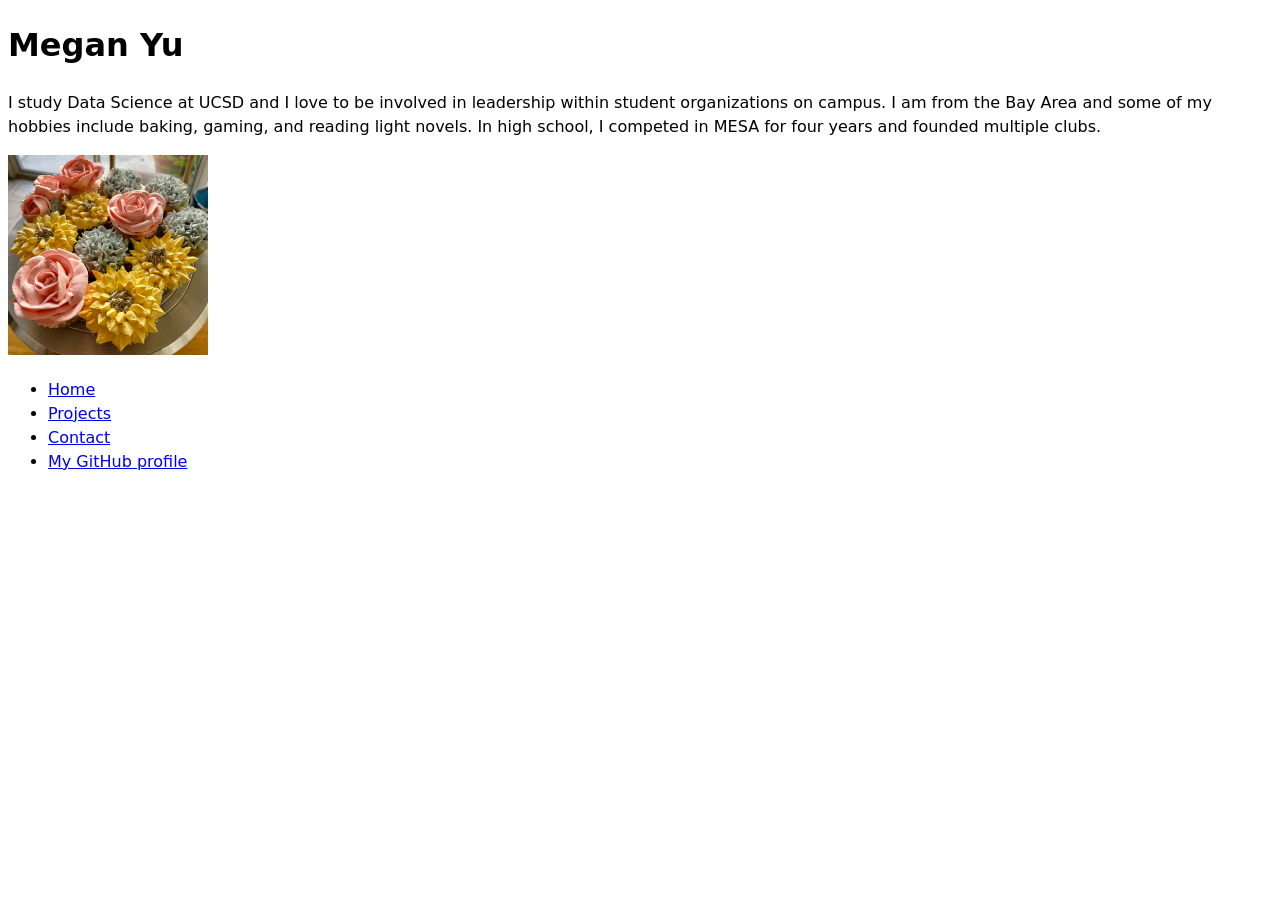
==== index.html @ 464e2185 "Added nav menu Added link navigation" ====
<!DOCTYPE html>
<html lang="en">
<head>
    <meta charset="UTF-8">
    <meta name="viewport" content="width=device-width, initial-scale=1.0">
    <title>Megan Yu: Personal site and portfolio</title>
    <link rel='stylesheet' href='style.css'>
</head>
<body>
    <h1>
        Megan Yu
    </h1>

    <p>
        I study Data Science at UCSD and I love to be involved in leadership within student organizations on campus.
        I am from the Bay Area and some of my hobbies include baking, gaming, and reading light novels. In high school, I competed in MESA for four years and founded multiple clubs.
    </p>

    <img
        loading="lazy"
        width="200"
        height="200"
        sizes="auto, (max-width: 30em) 100vw, (max-width: 50em) 50vw, calc(33vw - 100px)"
        src="images/Floral cupcakes SU26.jpg"
        alt="Floral cupcakes I baked and decorated in SU26." />
    
    <nav class="main-navigation">
        <ul>
            <li><a href="/">Home</a></li>
            <li><a href="projects/">Projects</a></li>
            <li><a href="contact/">Contact</a></li>
            <li><a href="https://github.com/megan-e3" target="_blank" rel="noopener noreferrer">My GitHub profile</a></li>
        </ul>
    </nav>
</body>
</html>
---- style.css ----
body {
  /* Set line height to 1.5 times the font size
	   and use the OS’s UI font as the website font
	 */
  font: 100%/1.5 system-ui;
}
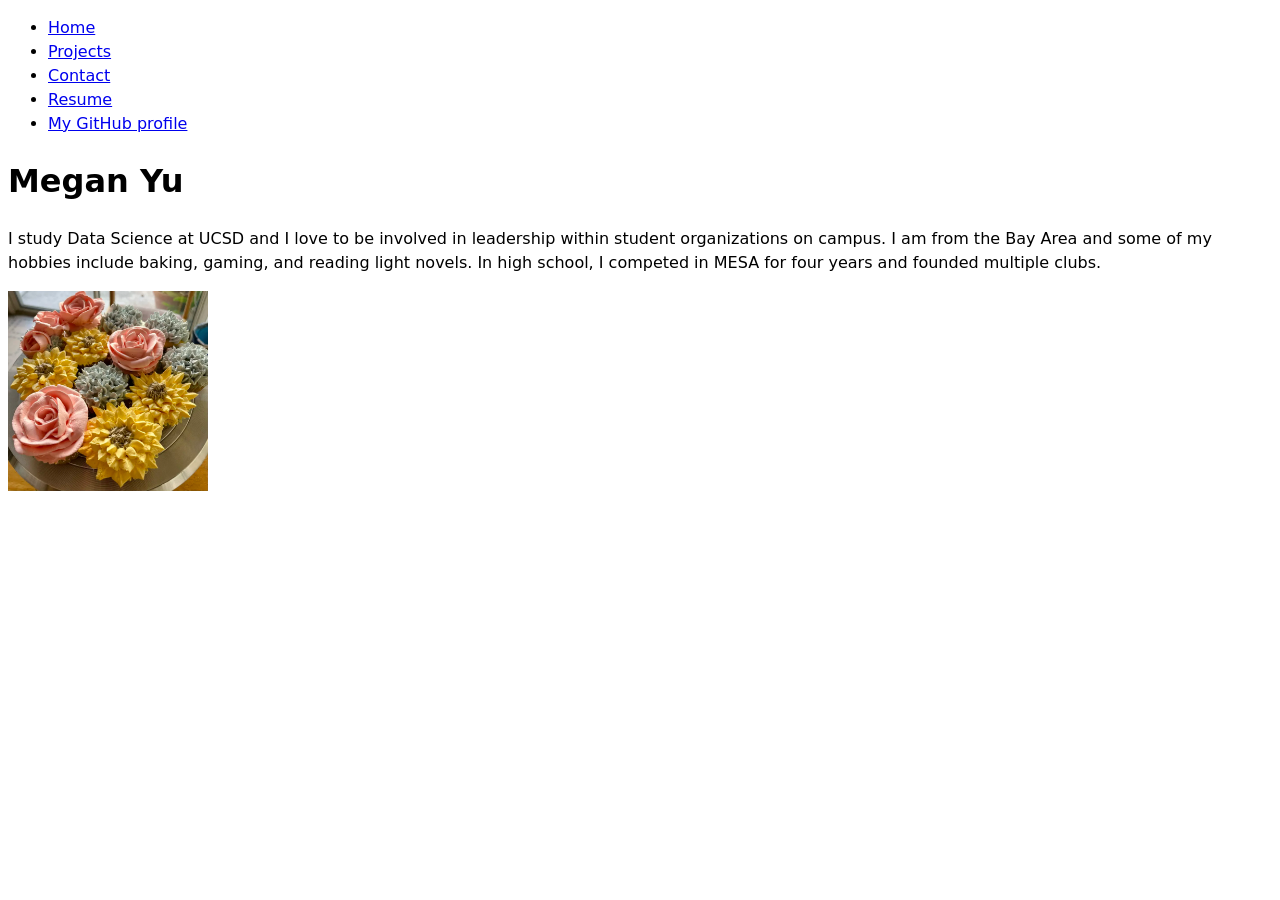
==== commit ac701ffd: "Added resume." ====
--- a/index.html
+++ b/index.html
@@ -7,6 +7,16 @@
     <link rel='stylesheet' href='style.css'>
 </head>
 <body>
+    <nav class="main-navigation">
+        <ul>
+            <li><a href="index.html">Home</a></li>
+            <li><a href="projects/">Projects</a></li>
+            <li><a href="contact/">Contact</a></li>
+            <li><a href="resume/">Resume</a></li>
+            <li><a href="https://github.com/megan-e3" target="_blank" rel="noopener noreferrer">My GitHub profile</a></li>
+        </ul>
+    </nav>
+    
     <h1>
         Megan Yu
     </h1>
@@ -23,14 +33,5 @@
         sizes="auto, (max-width: 30em) 100vw, (max-width: 50em) 50vw, calc(33vw - 100px)"
         src="images/Floral cupcakes SU26.jpg"
         alt="Floral cupcakes I baked and decorated in SU26." />
-    
-    <nav class="main-navigation">
-        <ul>
-            <li><a href="/">Home</a></li>
-            <li><a href="projects/">Projects</a></li>
-            <li><a href="contact/">Contact</a></li>
-            <li><a href="https://github.com/megan-e3" target="_blank" rel="noopener noreferrer">My GitHub profile</a></li>
-        </ul>
-    </nav>
 </body>
 </html>
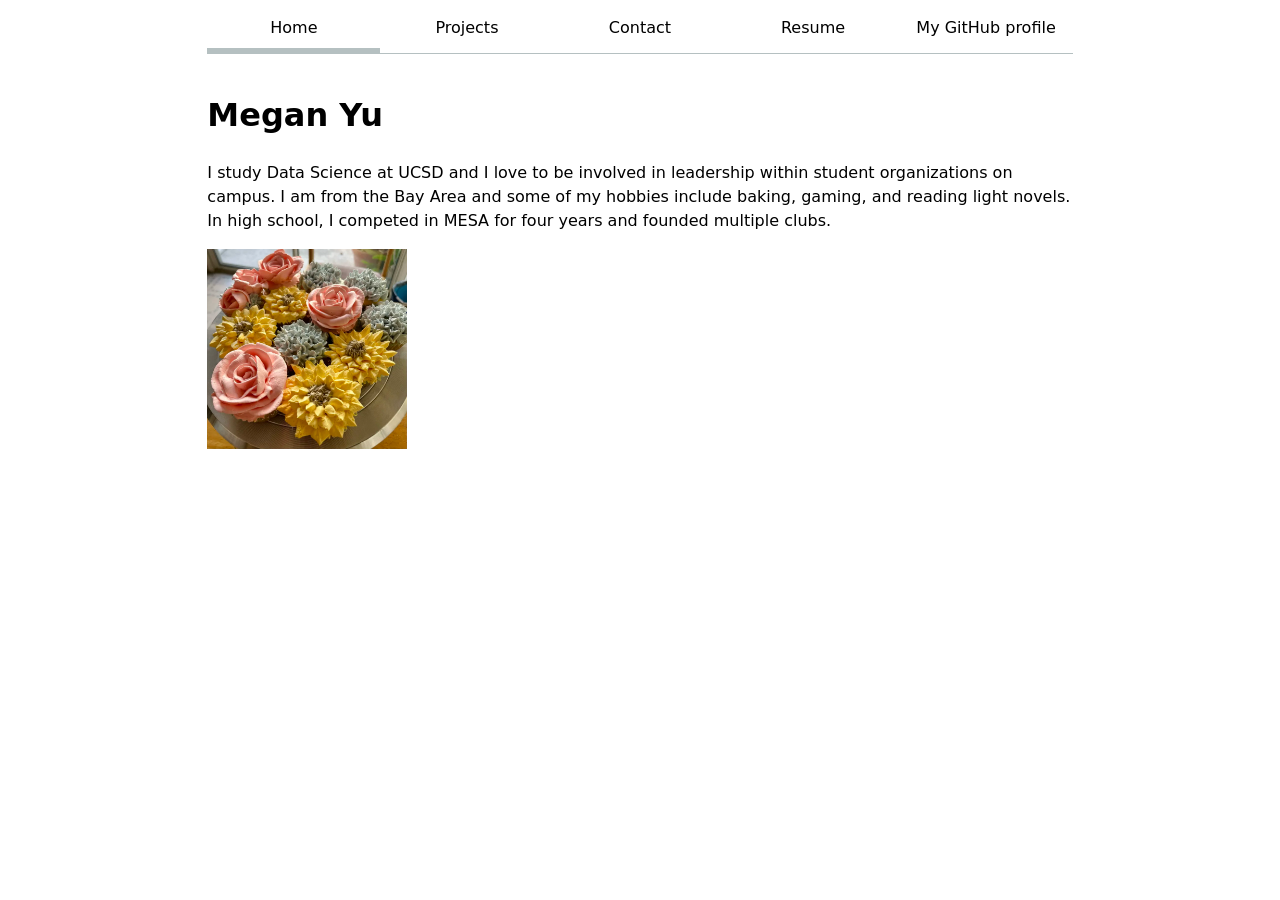
==== commit dae0fd58: "Step 2 done Lab2" ====
--- a/index.html
+++ b/index.html
@@ -9,7 +9,7 @@
 <body>
     <nav class="main-navigation">
         <ul>
-            <li><a href="index.html">Home</a></li>
+            <li><a href="index.html" class="current">Home</a></li>
             <li><a href="projects/">Projects</a></li>
             <li><a href="contact/">Contact</a></li>
             <li><a href="resume/">Resume</a></li>
--- a/style.css
+++ b/style.css
@@ -3,4 +3,44 @@
 	   and use the OS’s UI font as the website font
 	 */
   font: 100%/1.5 system-ui;
-}+  max-width: 85ch;
+  margin-inline: max(1em, (100% - 85ch) / 2);
+}
+
+.main-navigation ul,
+.main-navigation li {
+  display: contents;
+}
+nav {
+  display: flex;
+}
+
+.main-navigation a {
+  flex: 1;
+  text-decoration: none;
+  color: inherit;
+  text-align: center;
+  padding: 0.5em;
+  margin-bottom: 1em;
+  border-bottom-width: 1px;
+  border-bottom-style: solid;
+  border-bottom-color: oklch(80% 3% 200);
+}
+
+.main-navigation a.current {
+  border-bottom-width: 0.4em;
+  border-bottom-style: solid;
+  border-bottom-color: oklch(80% 3% 200);
+  padding-bottom: 0.5em;
+}
+
+html {
+  --color-accent: oklch(65% 50% 0);
+  accent-color: var(--color-accent);
+}
+
+.main-navigation a:hover {
+  border-bottom: 0.4em solid var(--color-accent);
+  padding-bottom: 0.5em;
+  background-color: oklch(from var(--color-accent) 95% 5% h);
+}
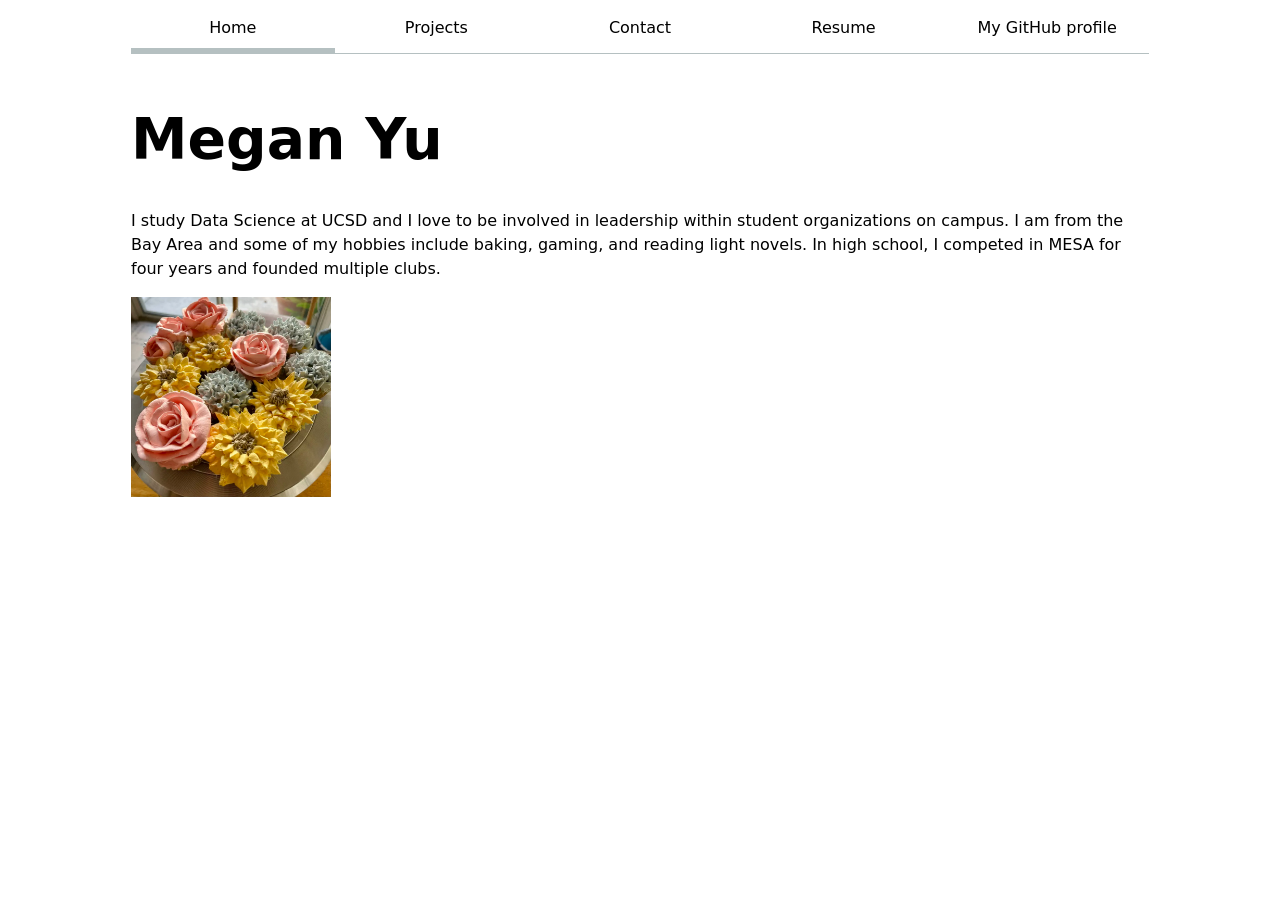
==== commit 49b6f744: "lab3, step1 finish" ====
--- a/index.html
+++ b/index.html
@@ -4,12 +4,13 @@
     <meta charset="UTF-8">
     <meta name="viewport" content="width=device-width, initial-scale=1.0">
     <title>Megan Yu: Personal site and portfolio</title>
-    <link rel='stylesheet' href='style.css'>
+    <link rel='stylesheet' href='style.css' >
+    <script type="module" src="global.js" ></script>
 </head>
 <body>
     <nav class="main-navigation">
         <ul>
-            <li><a href="index.html" class="current">Home</a></li>
+            <li><a href="./" class="current">Home</a></li>
             <li><a href="projects/">Projects</a></li>
             <li><a href="contact/">Contact</a></li>
             <li><a href="resume/">Resume</a></li>
--- a/style.css
+++ b/style.css
@@ -3,8 +3,8 @@
 	   and use the OS’s UI font as the website font
 	 */
   font: 100%/1.5 system-ui;
-  max-width: 85ch;
-  margin-inline: max(1em, (100% - 85ch) / 2);
+  max-width: 100ch;
+  margin-inline: max(1em, (100% - 100ch) / 2);
 }
 
 .main-navigation ul,
@@ -44,3 +44,125 @@
   padding-bottom: 0.5em;
   background-color: oklch(from var(--color-accent) 95% 5% h);
 }
+
+/* Lab2 step 3.2 unused */
+/* input,
+textarea,
+button {
+  font: inherit;
+}
+
+label,
+input,
+textarea,
+button {
+    display: block;
+}
+
+input,
+textarea {
+    width: 100%;
+    box-sizing: border-box;
+}
+
+label {
+    margin-block: 1em;
+} */
+
+form {
+  display: grid;
+  grid-template-columns: auto 1fr;
+  gap: 1em;
+}
+
+form label {
+  display: grid;
+  grid-template-columns: subgrid;
+  grid-column: 1 / -1;
+}
+
+form button {
+  grid-column: 1 / -1;
+}
+
+.projects {
+  display: grid;
+  gap: 1em;
+  grid-template-columns: repeat(auto-fill, minmax(15em, 1fr));
+}
+
+.projects article {
+  display: grid;
+  grid-template-rows: subgrid;
+  grid-row: span 3;
+  gap: 1em;
+}
+
+.projects h2 {
+  margin: 0;
+}
+
+h1 {
+  font-size: 355%;
+}
+
+h1,
+h2,
+h3,
+h4,
+h5,
+h6 {
+  line-height: 1.1;
+  text-wrap: balance;
+}
+
+h2 {
+  font-size: 180%;
+  margin-bottom: 0.5em;
+}
+
+.resume-section {
+  display: grid;
+  grid-template-columns: 12em 1fr;
+  gap: 1em;
+  margin-block: 1.5em;
+  align-items: start;
+}
+
+.resume-section h3 {
+  margin: 0;
+  padding: 0.7em;
+  background: oklch(95% 5% 0);
+  border-radius: 0.4em;
+  font-size: 100%;
+}
+
+.resume-section article {
+  grid-column: 2;
+  margin-bottom: 1em;
+}
+
+.resume-section li {
+  margin-bottom: 1em;
+  max-width: 55ch;
+}
+
+.entry-heading {
+  display: grid;
+  grid-template-columns: minmax(0, 1fr) auto;
+  align-items: baseline;
+  gap: 0.5em 1em;
+  margin-top: 0;
+}
+
+.contact-info {
+  display: flex;
+  justify-content: space-between;
+  flex-wrap: wrap;
+  gap: 0.5em 1em;
+  margin-top: 0;
+}
+
+.resume-section article p {
+  margin-block: 0 0.5em;
+}
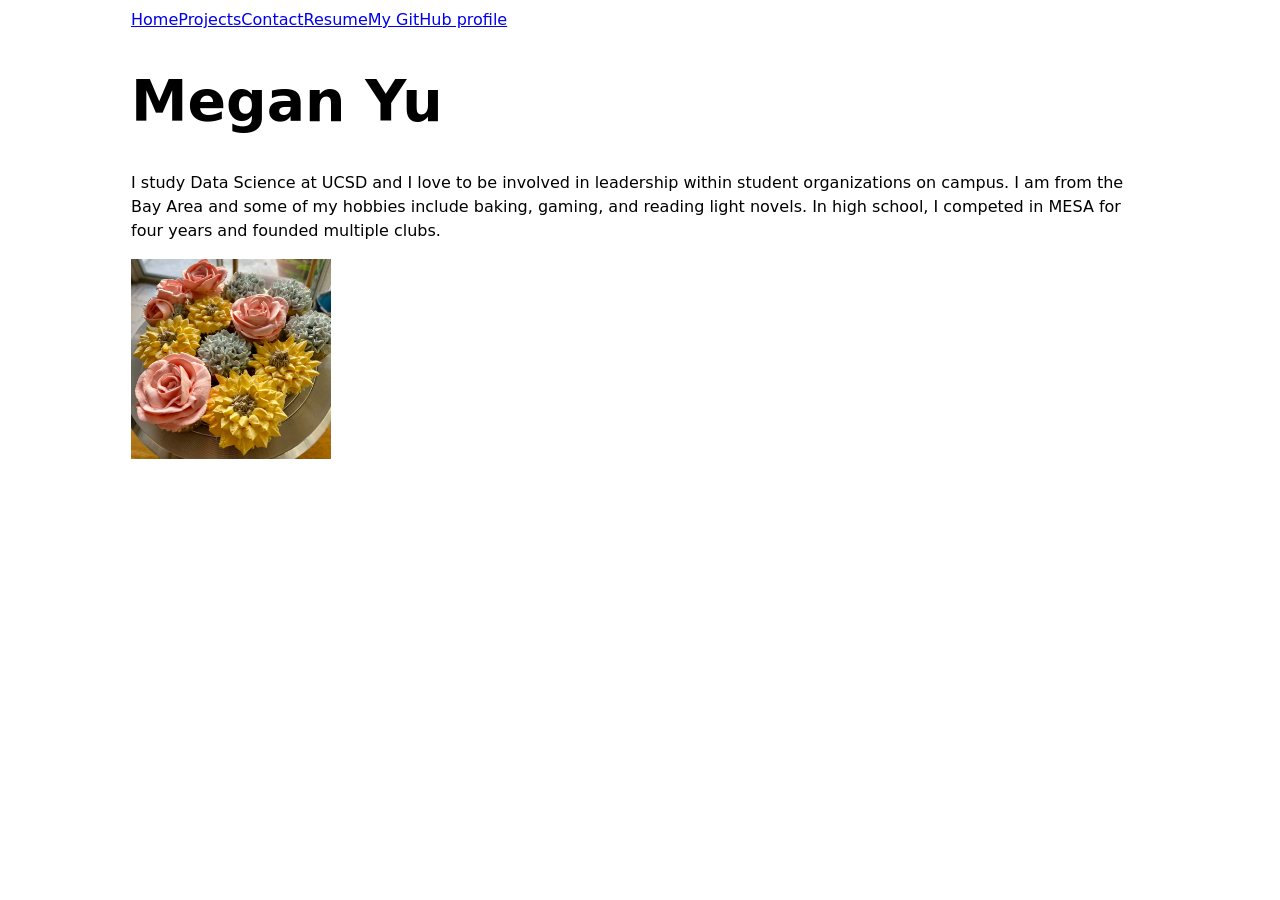
==== commit aa0e9496: "lab3, step3 finish" ====
--- a/index.html
+++ b/index.html
@@ -8,15 +8,15 @@
     <script type="module" src="global.js" ></script>
 </head>
 <body>
-    <nav class="main-navigation">
+    <!-- <nav class="main-navigation">
         <ul>
-            <li><a href="./" class="current">Home</a></li>
+            <li><a href="./">Home</a></li>
             <li><a href="projects/">Projects</a></li>
             <li><a href="contact/">Contact</a></li>
             <li><a href="resume/">Resume</a></li>
             <li><a href="https://github.com/megan-e3" target="_blank" rel="noopener noreferrer">My GitHub profile</a></li>
         </ul>
-    </nav>
+    </nav> -->
     
     <h1>
         Megan Yu
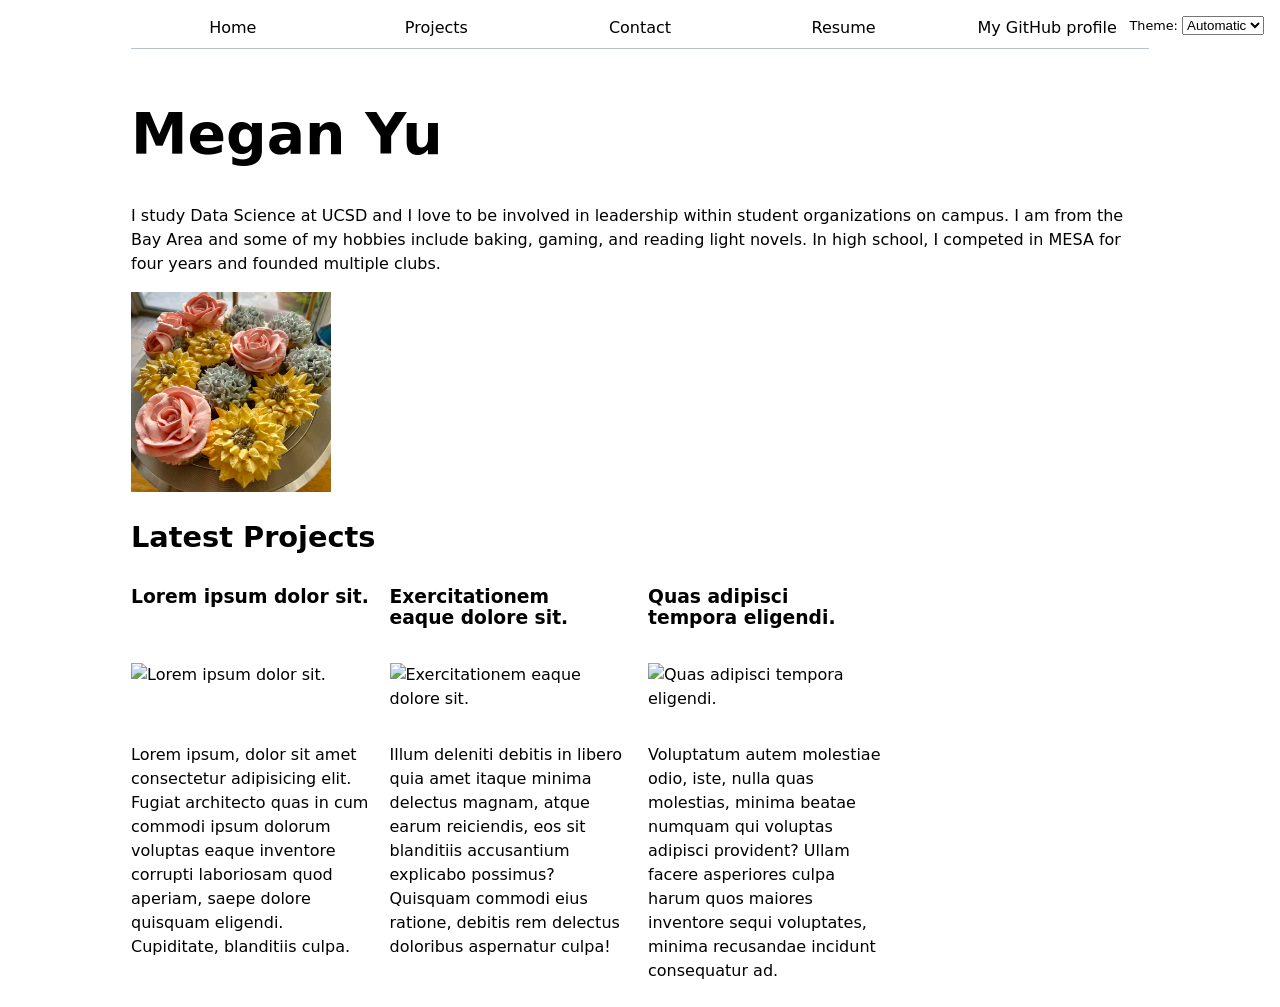
==== commit b76619e7: "lab4 step 2 finish" ====
--- a/index.html
+++ b/index.html
@@ -1,13 +1,14 @@
-<!DOCTYPE html>
+<!doctype html>
 <html lang="en">
-<head>
-    <meta charset="UTF-8">
-    <meta name="viewport" content="width=device-width, initial-scale=1.0">
+  <head>
+    <meta charset="UTF-8" />
+    <meta name="viewport" content="width=device-width, initial-scale=1.0" />
     <title>Megan Yu: Personal site and portfolio</title>
-    <link rel='stylesheet' href='style.css' >
-    <script type="module" src="global.js" ></script>
-</head>
-<body>
+    <link rel="stylesheet" href="style.css" />
+    <script type="module" src="global.js"></script>
+    <script src="index.js" type="module" defer></script>
+  </head>
+  <body>
     <!-- <nav class="main-navigation">
         <ul>
             <li><a href="./">Home</a></li>
@@ -17,22 +18,28 @@
             <li><a href="https://github.com/megan-e3" target="_blank" rel="noopener noreferrer">My GitHub profile</a></li>
         </ul>
     </nav> -->
-    
-    <h1>
-        Megan Yu
-    </h1>
+
+    <h1>Megan Yu</h1>
 
     <p>
-        I study Data Science at UCSD and I love to be involved in leadership within student organizations on campus.
-        I am from the Bay Area and some of my hobbies include baking, gaming, and reading light novels. In high school, I competed in MESA for four years and founded multiple clubs.
+      I study Data Science at UCSD and I love to be involved in leadership
+      within student organizations on campus. I am from the Bay Area and some of
+      my hobbies include baking, gaming, and reading light novels. In high
+      school, I competed in MESA for four years and founded multiple clubs.
     </p>
 
     <img
-        loading="lazy"
-        width="200"
-        height="200"
-        sizes="auto, (max-width: 30em) 100vw, (max-width: 50em) 50vw, calc(33vw - 100px)"
-        src="images/Floral cupcakes SU26.jpg"
-        alt="Floral cupcakes I baked and decorated in SU26." />
-</body>
-</html>+      loading="lazy"
+      width="200"
+      height="200"
+      sizes="auto, (max-width: 30em) 100vw, (max-width: 50em) 50vw, calc(33vw - 100px)"
+      src="images/Floral cupcakes SU26.jpg"
+      alt="Floral cupcakes I baked and decorated in SU26."
+    />
+
+    <h2>Latest Projects</h2>
+    <div class="projects">
+      <!-- Dynamically added content will appear here -->
+    </div>
+  </body>
+</html>
--- a/style.css
+++ b/style.css
@@ -13,6 +13,7 @@
 }
 nav {
   display: flex;
+  --border-color: oklch(50% 10% 200 / 40%);
 }
 
 .main-navigation a {
@@ -24,25 +25,29 @@
   margin-bottom: 1em;
   border-bottom-width: 1px;
   border-bottom-style: solid;
-  border-bottom-color: oklch(80% 3% 200);
+  /* border-bottom-color: oklch(80% 3% 200); */
+  border-bottom-color: var(--border-color);
 }
 
 .main-navigation a.current {
   border-bottom-width: 0.4em;
   border-bottom-style: solid;
-  border-bottom-color: oklch(80% 3% 200);
+  /* border-bottom-color: oklch(80% 3% 200); */
+  border-bottom-color: var(--border-color);
   padding-bottom: 0.5em;
 }
 
 html {
   --color-accent: oklch(65% 50% 0);
   accent-color: var(--color-accent);
+  color-scheme: light dark;
+
 }
 
 .main-navigation a:hover {
   border-bottom: 0.4em solid var(--color-accent);
   padding-bottom: 0.5em;
-  background-color: oklch(from var(--color-accent) 95% 5% h);
+  background-color: color-mix(in oklch, var(--color-accent), canvas 85%);
 }
 
 /* Lab2 step 3.2 unused */
@@ -132,7 +137,7 @@
 .resume-section h3 {
   margin: 0;
   padding: 0.7em;
-  background: oklch(95% 5% 0);
+  background: light-dark(oklch(95% 5% 0), oklch(45% 25% 0));
   border-radius: 0.4em;
   font-size: 100%;
 }
@@ -165,4 +170,12 @@
 
 .resume-section article p {
   margin-block: 0 0.5em;
+}
+
+.color-scheme {
+  position: absolute;
+  top: 1rem;
+  right:  1rem;
+  font-size: 80%;
+  font-family: inherit;
 }
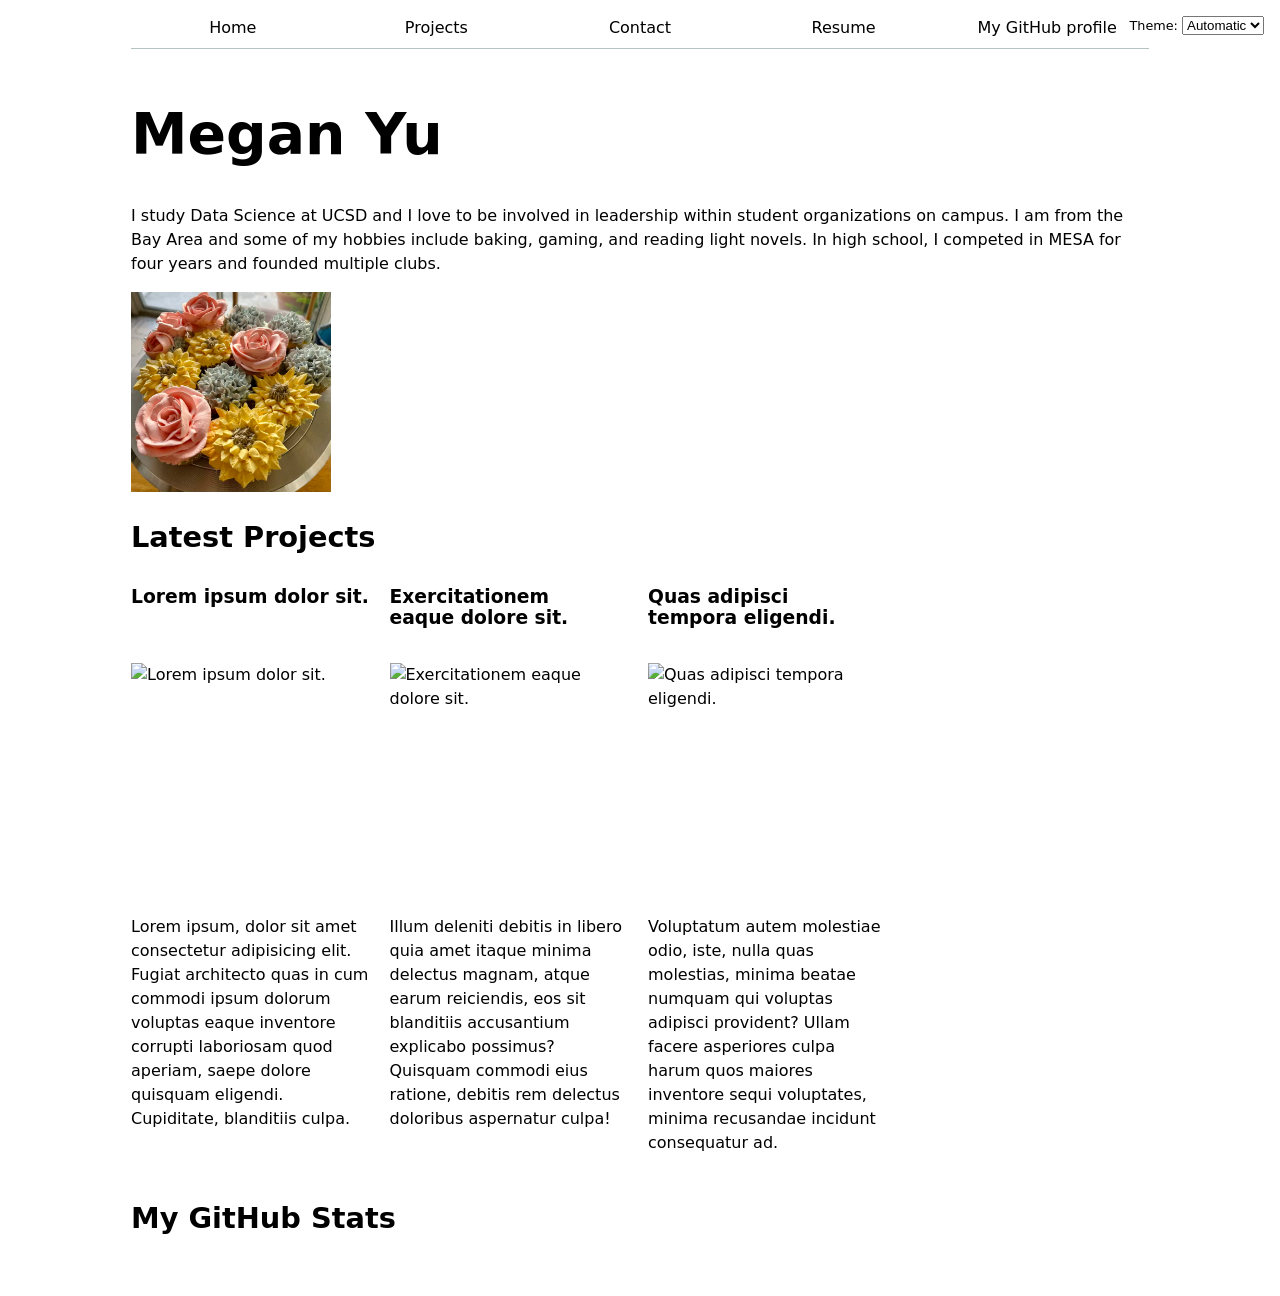
==== commit c98c50cc: "finish lab4" ====
--- a/index.html
+++ b/index.html
@@ -41,5 +41,10 @@
     <div class="projects">
       <!-- Dynamically added content will appear here -->
     </div>
+
+    <section id="profile-stats">
+      <h2>My GitHub Stats</h2>
+      <div class="stats-grid"></div>
+    </section>
   </body>
 </html>
--- a/style.css
+++ b/style.css
@@ -178,4 +178,36 @@
   right:  1rem;
   font-size: 80%;
   font-family: inherit;
+}
+
+#profile-stats {
+  margin-block: 2em;
+}
+
+#profile-stats h2 {
+  margin-bottom: 1em;
+}
+
+.stats-grid {
+  display: grid;
+  grid-template-columns: repeat(4, minmax(0, 1fr));
+  gap: 1em;
+}
+
+.stats-grid dt {
+  font-weight: 2000;
+  font-size: 1em;
+}
+
+.stats-grid dd {
+  margin: 0.4em 0 0;
+  font-size: 1.5em;
+  font-weight: 600;
+}
+
+.projects article img {
+  width: 100%;
+  height: 220px;
+  object-fit: contain;
+  display: block;
 }
